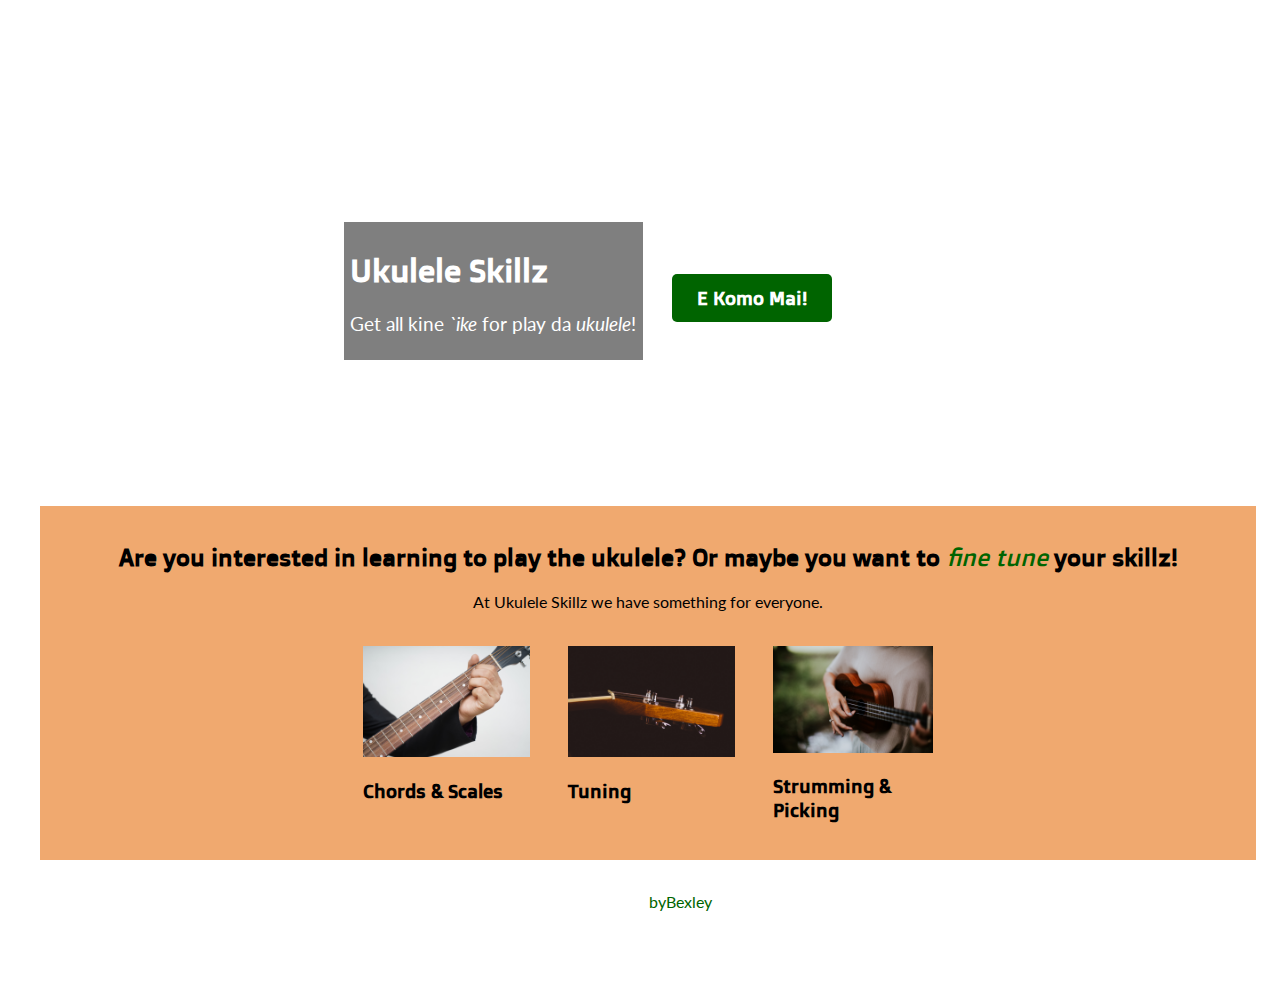
==== index.html @ ed1606b3 "remove extra image, add alt text" ====
<!DOCTYPE html>
<html lang="en">
  <head>
    <meta charset="UTF-8" />
    <meta http-equiv="X-UA-Compatible" content="IE=edge" />
    <meta name="viewport" content="width=device-width, initial-scale=1.0" />

    <link rel="preconnect" href="https://fonts.googleapis.com" />
    <link rel="preconnect" href="https://fonts.gstatic.com" crossorigin />
    <link
      href="https://fonts.googleapis.com/css2?family=Doppio+One&family=Lato&display=swap"
      rel="stylesheet"
    />

    <link
      rel="stylesheet"
      href="https://use.fontawesome.com/releases/v5.15.3/css/all.css"
      integrity="sha384-SZXxX4whJ79/gErwcOYf+zWLeJdY/qpuqC4cAa9rOGUstPomtqpuNWT9wdPEn2fk"
      crossorigin="anonymous"
    />

    <link href="styles.css" rel="stylesheet" />
    <title>Ukulele Skillz</title>
  </head>
  <body>
    <div class="container">
      <header class="hero">
        <div class="container-header">
          <div class="header-col trans-bg">
            <h1>Ukulele Skillz</h1>
            <p>Get all kine <em>`ike</em> for play da <em>ukulele</em>!</p>
          </div>
          <div class="header-col" id="welcome-btn">
            <a href="welcome.html">
              <button class="welcome">
                <span>E Komo Mai!</span>
              </button>
            </a>
          </div>
        </div>
      </header>
      <main>
        <div class="containercenter bg-light">
          <section class="center-text top-space">
            <h2>
              Are you interested in learning to play the ukulele? Or maybe you
              want to <span class="text-accent">fine tune</span> your skillz!
            </h2>
            <p>At Ukulele Skillz we have something for everyone.</p>
          </section>
          <section class="cols center">
            <div class="col">
                <a href="">
                <img src="img/guitar-chord.jpg" alt="close-up fingers on guitar fretboard">
                <h3>Chords & Scales 
                </h3>
                </a>
                
            </div>
            <div class="col">
                
                <a href=""><img src="img/tuning.jpg" alt="ukulele head against black background">
                <h3>Tuning</h3>
                </a>
                
                
            </div>
            <div class="col">
                <a href="">
                <img src="img/strumming.jpg" alt="woman strumming ukulele">
                <h3>Strumming & Picking</h3></a>
                
                
            </div>
        </section>

        </div>
      </main>
      <footer>
        <div class="container center-text">
          <i class="far fa-copyright"></i>
          <span>byBexley</span>
        </div>
      </footer>
    </div>
    </div>
  </body>
</html>
---- styles.css ----
*,
*::before,
*:after {
  box-sizing: border-box;
}

html {
  font-family: "lato", sans-serif;
}

h1,
h2,
h3,
button {
  font-family: "doppio one", sans-serif;
}

a,
a::before,
a:after {
  text-decoration: none;
  color: inherit;
}

footer {
  color: darkgreen;
}

img {
  max-width: 100%;
}

.container {
  width: 100vw;
  margin: 0 auto;
  padding: 2rem;
}

.container-header {
  width: 50%;
  margin: auto;
  text-align: left;
  display: flex;
  height: 50vh;
}

.hero {
  background-image: url("img/ukulele-wide.jpg");
  background-size: cover;
  color: white;
}

.trans-bg {
  background: rgba(0, 0, 0, 0.5);
  padding: 0.4rem;
}

.hero p {
  font-size: 1.2rem;
}

.header-col {
  margin-top: 30%;
  height: fit-content;
}

.welcome,
.return {
  background: darkgreen;
  color: white;
  border-radius: 5px;
  border: none;
  width: 10rem;
  font-weight: bolder;
  height: 3rem;
  font-size: 1.2rem;
}

.welcome:hover span {
  display: none;
}

.welcome:hover,
.return:hover {
  background: greenyellow;
  color: darkgreen;
  cursor: pointer;
}

.welcome:hover:before {
  content: "Welcome!";
}

.return:hover span {
  display: none;
}

.return:hover:before {
  content: "Go back";
}

.center {
  width: 50%;
  margin: 0 auto;
}

.center-text {
  text-align: center;
}

.cols {
  display: flex;
  align-content: space-between;
}

.text-accent {
  color: darkgreen;
  font-style: italic;
  font-weight: 500;
}

.bg-light {
  background: rgb(240, 169, 111);
}

.col {
  margin: 1.2rem;
}

.top-space {
  margin-top: 1rem;
  padding-top: 1rem;
}

#welcome-btn {
  margin-left: 1.8rem;
  padding-top: 3.2rem;
}
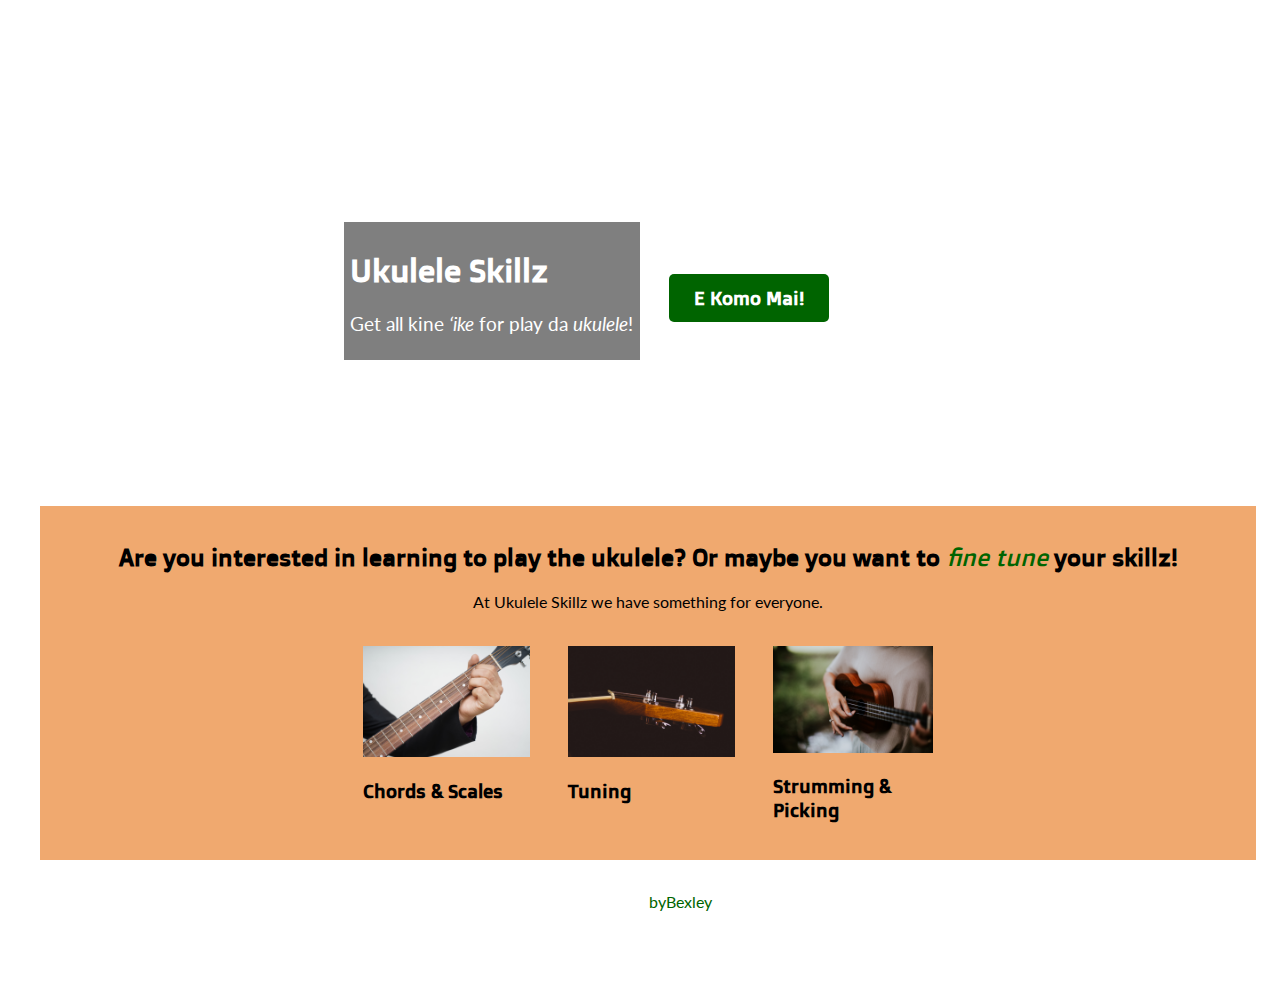
==== commit d6d397da: "okina fix" ====
--- a/index.html
+++ b/index.html
@@ -28,7 +28,7 @@
         <div class="container-header">
           <div class="header-col trans-bg">
             <h1>Ukulele Skillz</h1>
-            <p>Get all kine <em>`ike</em> for play da <em>ukulele</em>!</p>
+            <p>Get all kine <em>ʻike</em> for play da <em>ukulele</em>!</p>
           </div>
           <div class="header-col" id="welcome-btn">
             <a href="welcome.html">
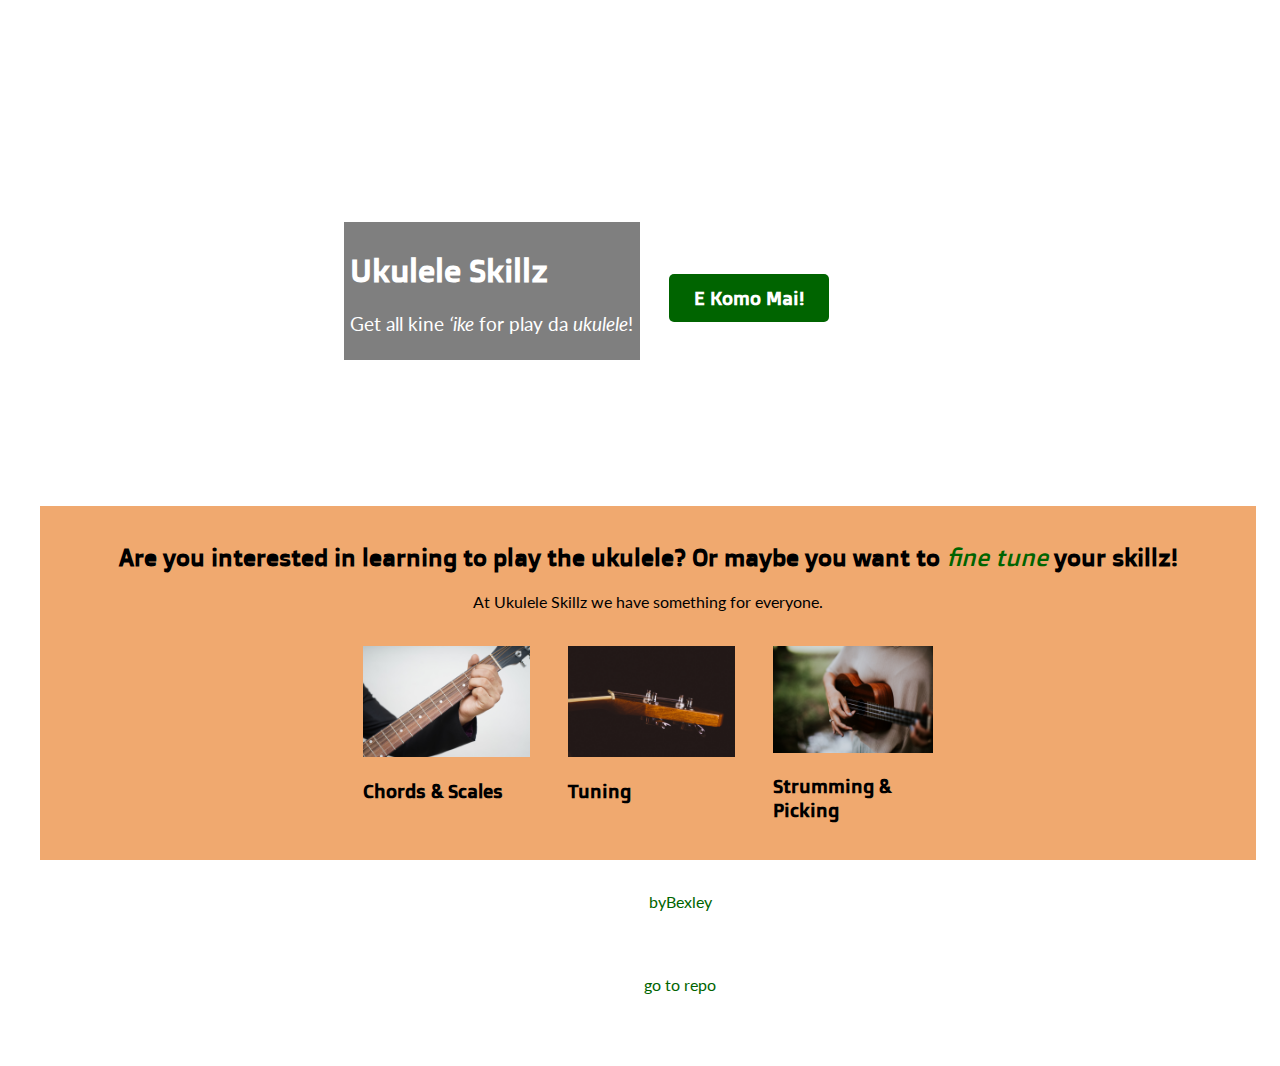
==== commit 61ff6817: "add link to repo" ====
--- a/index.html
+++ b/index.html
@@ -81,6 +81,9 @@
           <i class="far fa-copyright"></i>
           <span>byBexley</span>
         </div>
+        <div class="container center-text">
+            <a href="https://github.com/bexledwith/scrimba_FDCP_Mod2/" target="_blank">go to repo</a>
+        </div>
       </footer>
     </div>
     </div>
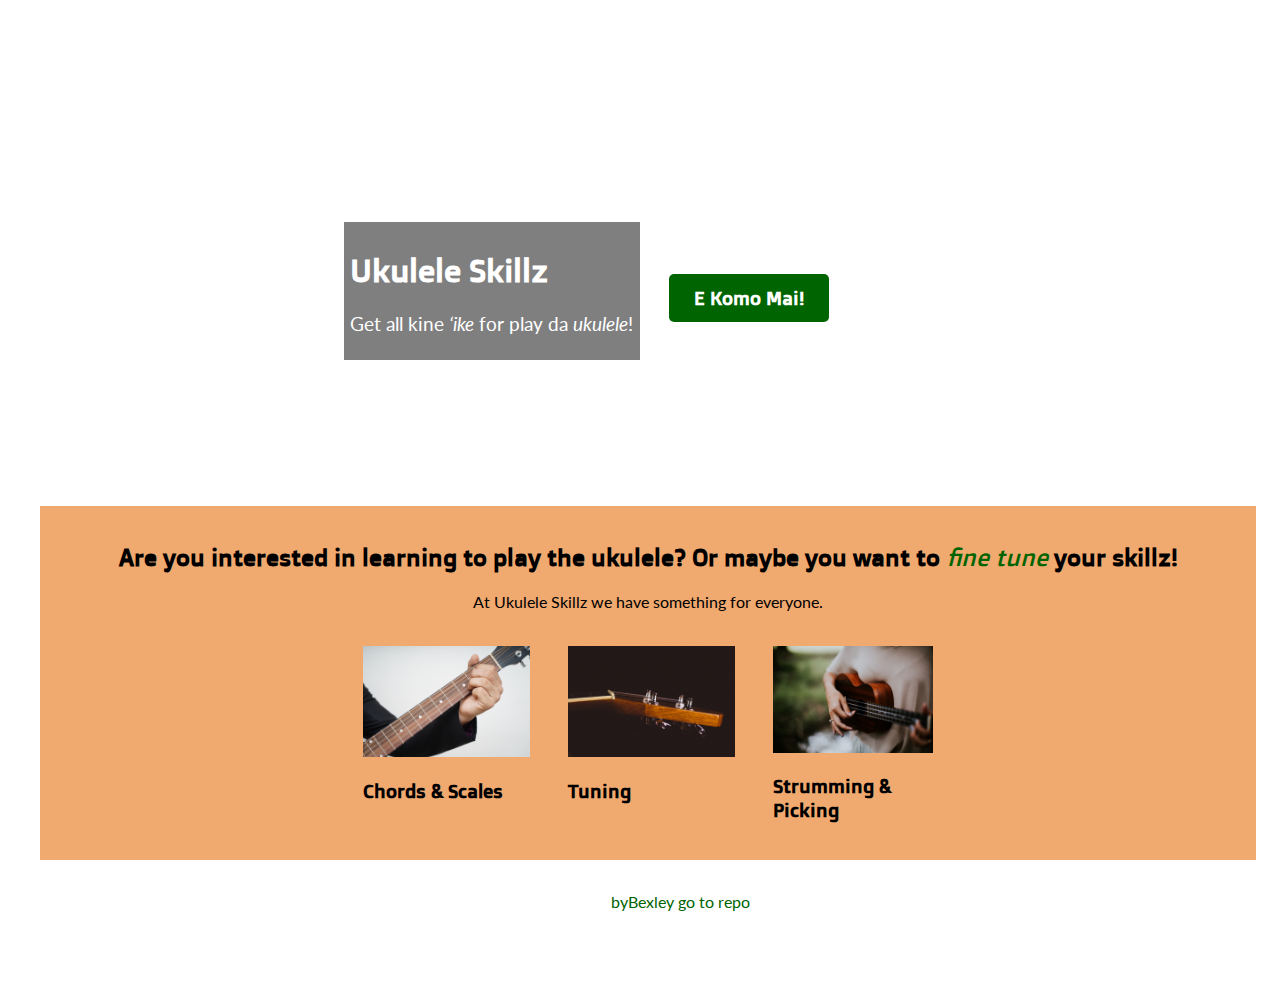
==== commit dc00413b: "move repo link" ====
--- a/index.html
+++ b/index.html
@@ -80,10 +80,11 @@
         <div class="container center-text">
           <i class="far fa-copyright"></i>
           <span>byBexley</span>
+          <span><a href="https://github.com/bexledwith/scrimba_FDCP_Mod2/" target="_blank">go to repo</a></span>
         </div>
-        <div class="container center-text">
-            <a href="https://github.com/bexledwith/scrimba_FDCP_Mod2/" target="_blank">go to repo</a>
-        </div>
+            
+            
+        
       </footer>
     </div>
     </div>
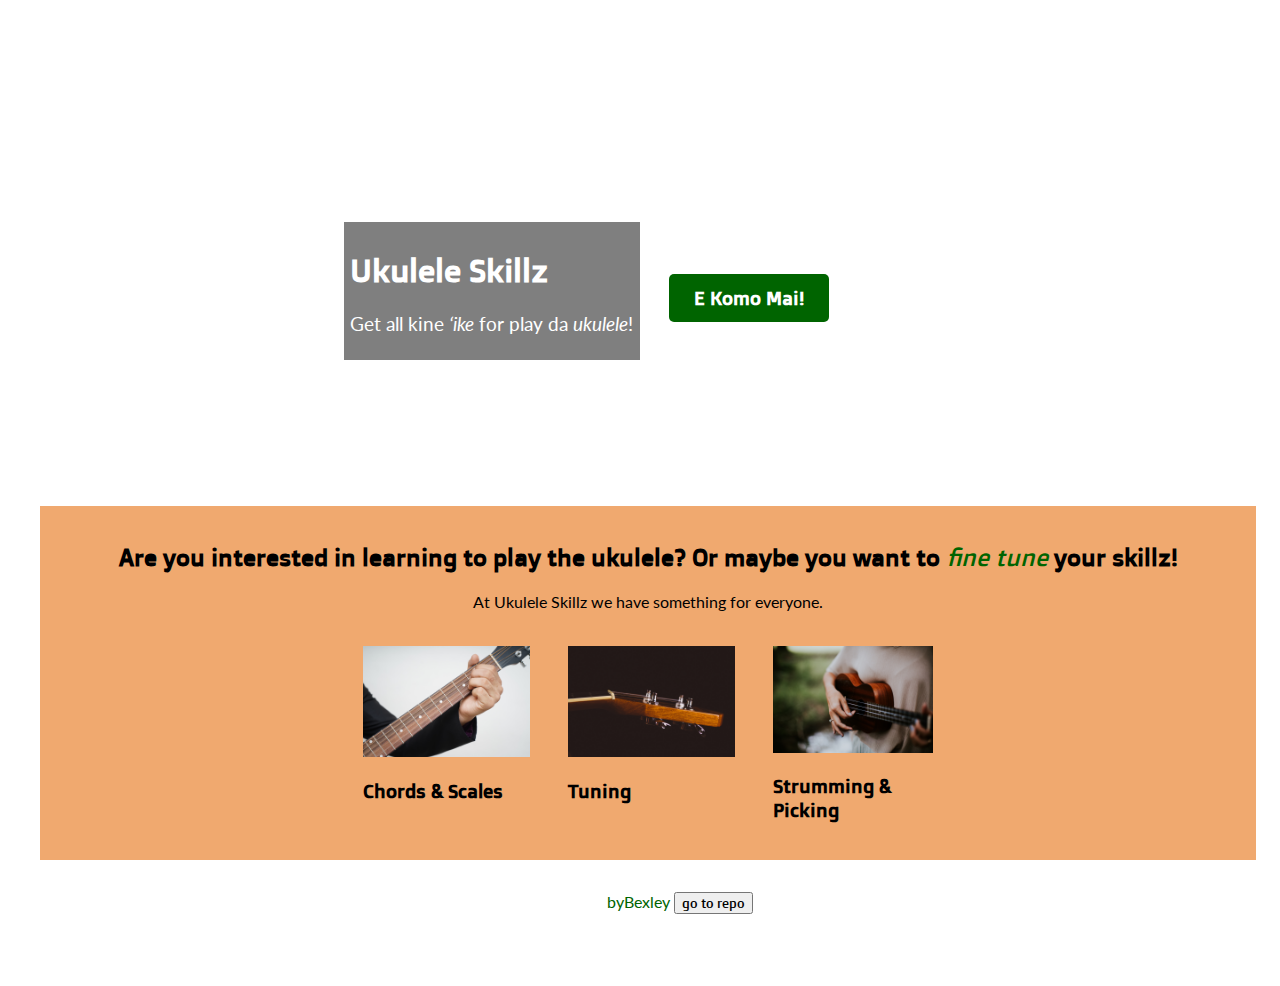
==== commit f4859202: "add button" ====
--- a/index.html
+++ b/index.html
@@ -80,7 +80,7 @@
         <div class="container center-text">
           <i class="far fa-copyright"></i>
           <span>byBexley</span>
-          <span><a href="https://github.com/bexledwith/scrimba_FDCP_Mod2/" target="_blank">go to repo</a></span>
+          <span><button><a href="https://github.com/bexledwith/scrimba_FDCP_Mod2/" target="_blank">go to repo</a></button></span>
         </div>
             
             
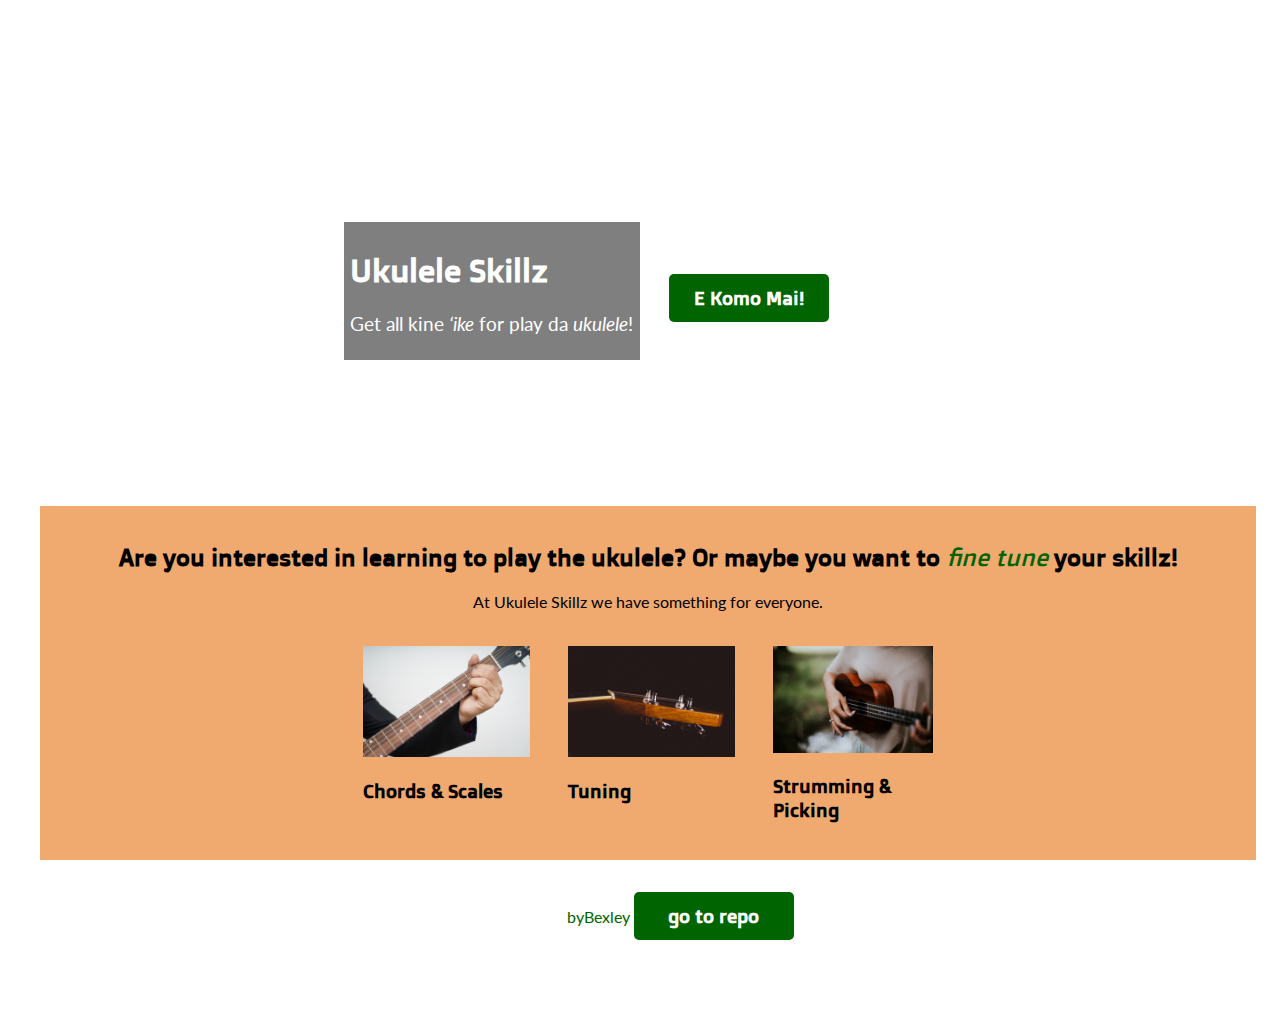
==== commit 5dbef679: "change repo to code class name not working" ====
--- a/index.html
+++ b/index.html
@@ -80,7 +80,11 @@
         <div class="container center-text">
           <i class="far fa-copyright"></i>
           <span>byBexley</span>
-          <span><button><a href="https://github.com/bexledwith/scrimba_FDCP_Mod2/" target="_blank">go to repo</a></button></span>
+          <a href="https://github.com/bexledwith/scrimba_FDCP_Mod2/" target="_blank">
+            <button class="code">
+                <span>go to repo</span>
+            </button>
+        </a>
         </div>
             
             
--- a/styles.css
+++ b/styles.css
@@ -65,7 +65,8 @@
 }
 
 .welcome,
-.return {
+.return,
+.code {
   background: darkgreen;
   color: white;
   border-radius: 5px;
@@ -81,7 +82,8 @@
 }
 
 .welcome:hover,
-.return:hover {
+.return:hover,
+.code:hover {
   background: greenyellow;
   color: darkgreen;
   cursor: pointer;
